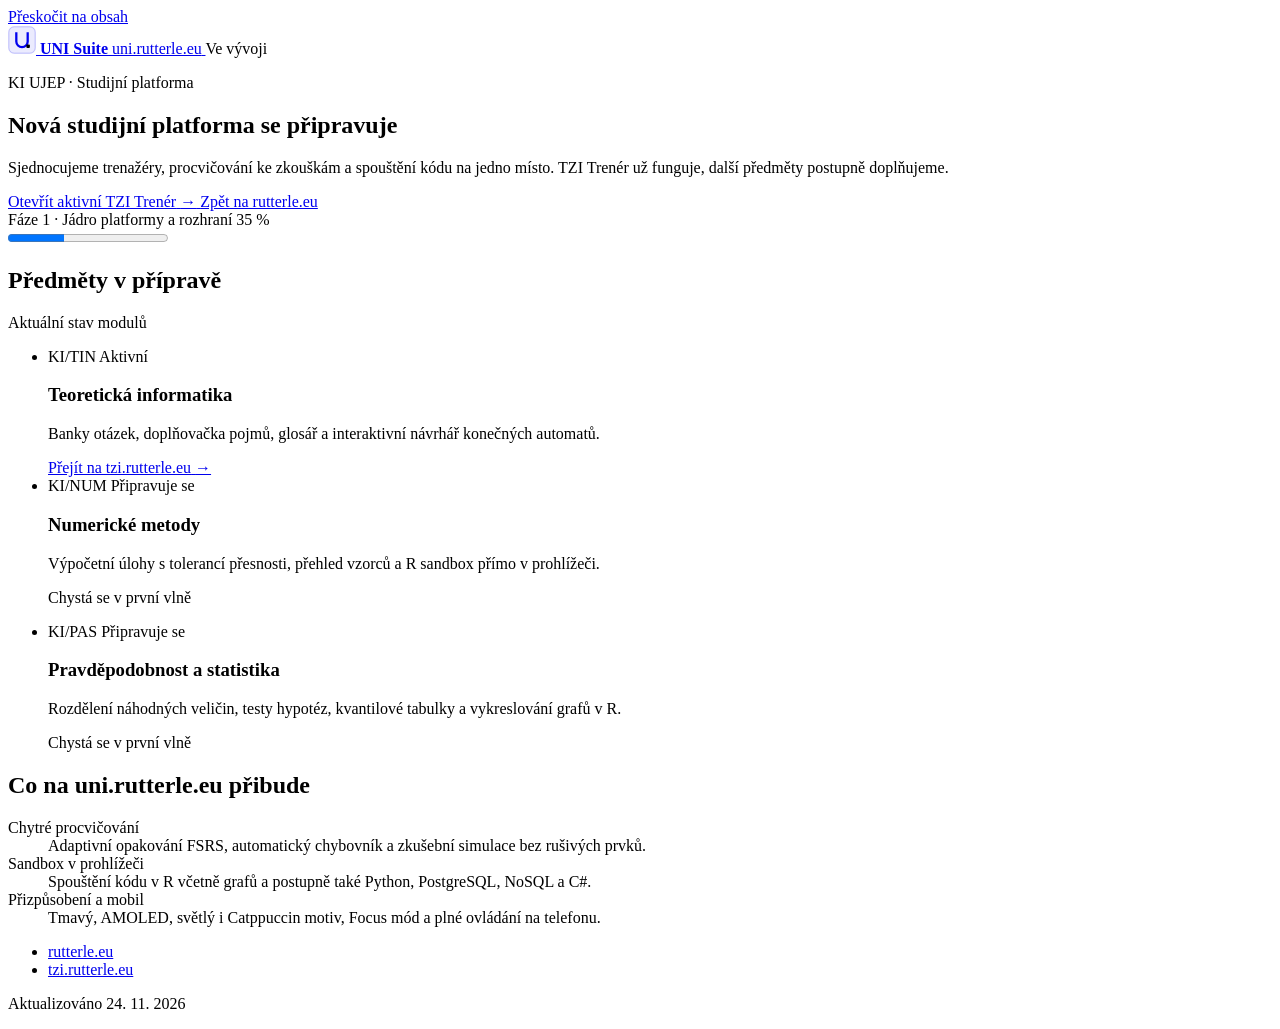
==== under-construction/index.html @ 075f0b14 "feat: under-construction landing page for uni.rutterle.eu" ====
<!DOCTYPE html>
<html lang="cs">
<head>
  <meta charset="utf-8">
  <meta name="viewport" content="width=device-width, initial-scale=1, viewport-fit=cover">
  <meta name="color-scheme" content="dark light">
  <meta name="theme-color" content="#09090b" media="(prefers-color-scheme: dark)">
  <meta name="theme-color" content="#f8fafc" media="(prefers-color-scheme: light)">
  <meta name="description" content="UNI Suite (uni.rutterle.eu) — studijní trenažér a interaktivní sandbox pro předměty KI UJEP. Platforma se připravuje.">
  <title>Připravujeme | UNI Suite</title>
  <link rel="icon" href="/favicon.svg" type="image/svg+xml">
  <link rel="preconnect" href="https://fonts.googleapis.com">
  <link rel="preconnect" href="https://fonts.gstatic.com" crossorigin>
  <link rel="stylesheet" href="https://fonts.googleapis.com/css2?family=Bricolage+Grotesque:opsz,wght@12..96,600;12..96,700&family=IBM+Plex+Sans:wght@400;500;600&family=JetBrains+Mono:wght@400;500&display=swap">
  <link rel="stylesheet" href="/style.css">
</head>
<body>
  <a class="skip-link visually-hidden" href="#main-content">Přeskočit na obsah</a>

  <div class="shell">
    <header class="site-header">
      <a class="brand" href="/" aria-current="page">
        <svg class="brand-mark" viewBox="0 0 32 32" width="28" height="28" aria-hidden="true">
          <rect width="32" height="32" rx="7" fill="currentColor" fill-opacity="0.08"/>
          <rect x="1" y="1" width="30" height="30" rx="6" fill="none" stroke="currentColor" stroke-opacity="0.22" stroke-width="1"/>
          <path d="M9.5 8.5v9.25a6.5 6.5 0 0 0 13 0V8.5" fill="none" stroke="currentColor" stroke-width="2.6" stroke-linecap="square"/>
          <rect class="brand-mark-accent" x="21" y="21" width="4" height="4" rx="1"/>
        </svg>
        <span class="brand-text">
          <strong class="brand-name">UNI Suite</strong>
          <span class="brand-host">uni.rutterle.eu</span>
        </span>
      </a>
      <span class="status-pill">
        <span class="status-dot" aria-hidden="true"></span>
        <span>Ve vývoji</span>
      </span>
    </header>

    <main id="main-content" class="page-main">
      <section class="hero" aria-labelledby="hero-title">
        <p class="eyebrow">KI UJEP · Studijní platforma</p>
        <h1 id="hero-title" tabindex="-1">Nová studijní platforma se připravuje</h1>
        <p class="lead">
          Sjednocujeme trenažéry, procvičování ke zkouškám a spouštění kódu na jedno místo.
          TZI Trenér už funguje, další předměty postupně doplňujeme.
        </p>

        <div class="hero-actions">
          <a class="btn btn-primary" href="https://tzi.rutterle.eu">
            <span>Otevřít aktivní TZI Trenér</span>
            <span aria-hidden="true">→</span>
          </a>
          <a class="btn btn-secondary" href="https://rutterle.eu">Zpět na rutterle.eu</a>
        </div>

        <div class="build-meter">
          <div class="build-meter-head">
            <label for="launch-progress">Fáze 1 · Jádro platformy a rozhraní</label>
            <span class="mono-meta">35 %</span>
          </div>
          <progress id="launch-progress" value="35" max="100">35 %</progress>
        </div>
      </section>

      <section class="subjects" aria-labelledby="subjects-title">
        <div class="section-head">
          <h2 id="subjects-title">Předměty v přípravě</h2>
          <p class="section-note">Aktuální stav modulů</p>
        </div>

        <div class="subject-grid-wrap">
          <ul class="subject-grid">
            <li>
              <article class="subject-card subject-card-live">
                <div class="card-top">
                  <span class="subject-code">KI/TIN</span>
                  <span class="badge badge-live">Aktivní</span>
                </div>
                <h3>Teoretická informatika</h3>
                <p>Banky otázek, doplňovačka pojmů, glosář a interaktivní návrhář konečných automatů.</p>
                <a class="card-link" href="https://tzi.rutterle.eu">
                  <span>Přejít na tzi.rutterle.eu</span>
                  <span aria-hidden="true">→</span>
                </a>
              </article>
            </li>

            <li>
              <article class="subject-card">
                <div class="card-top">
                  <span class="subject-code">KI/NUM</span>
                  <span class="badge badge-soon">Připravuje se</span>
                </div>
                <h3>Numerické metody</h3>
                <p>Výpočetní úlohy s tolerancí přesnosti, přehled vzorců a R sandbox přímo v prohlížeči.</p>
                <p class="card-meta">Chystá se v první vlně</p>
              </article>
            </li>

            <li>
              <article class="subject-card">
                <div class="card-top">
                  <span class="subject-code">KI/PAS</span>
                  <span class="badge badge-soon">Připravuje se</span>
                </div>
                <h3>Pravděpodobnost a statistika</h3>
                <p>Rozdělení náhodných veličin, testy hypotéz, kvantilové tabulky a vykreslování grafů v R.</p>
                <p class="card-meta">Chystá se v první vlně</p>
              </article>
            </li>
          </ul>
        </div>
      </section>

      <section class="notes" aria-labelledby="notes-title">
        <h2 id="notes-title">Co na uni.rutterle.eu přibude</h2>
        <dl class="feature-list">
          <div class="feature-item">
            <dt>Chytré procvičování</dt>
            <dd>Adaptivní opakování FSRS, automatický chybovník a zkušební simulace bez rušivých prvků.</dd>
          </div>
          <div class="feature-item">
            <dt>Sandbox v prohlížeči</dt>
            <dd>Spouštění kódu v R včetně grafů a postupně také Python, PostgreSQL, NoSQL a C#.</dd>
          </div>
          <div class="feature-item">
            <dt>Přizpůsobení a mobil</dt>
            <dd>Tmavý, AMOLED, světlý i Catppuccin motiv, Focus mód a plné ovládání na telefonu.</dd>
          </div>
        </dl>
      </section>
    </main>

    <footer class="site-footer">
      <nav aria-label="Související odkazy">
        <ul class="footer-links">
          <li><a href="https://rutterle.eu">rutterle.eu</a></li>
          <li><a href="https://tzi.rutterle.eu">tzi.rutterle.eu</a></li>
        </ul>
      </nav>
      <p class="footer-meta">Aktualizováno <time datetime="2026-11-24">24. 11. 2026</time></p>
    </footer>
  </div>
</body>
</html>
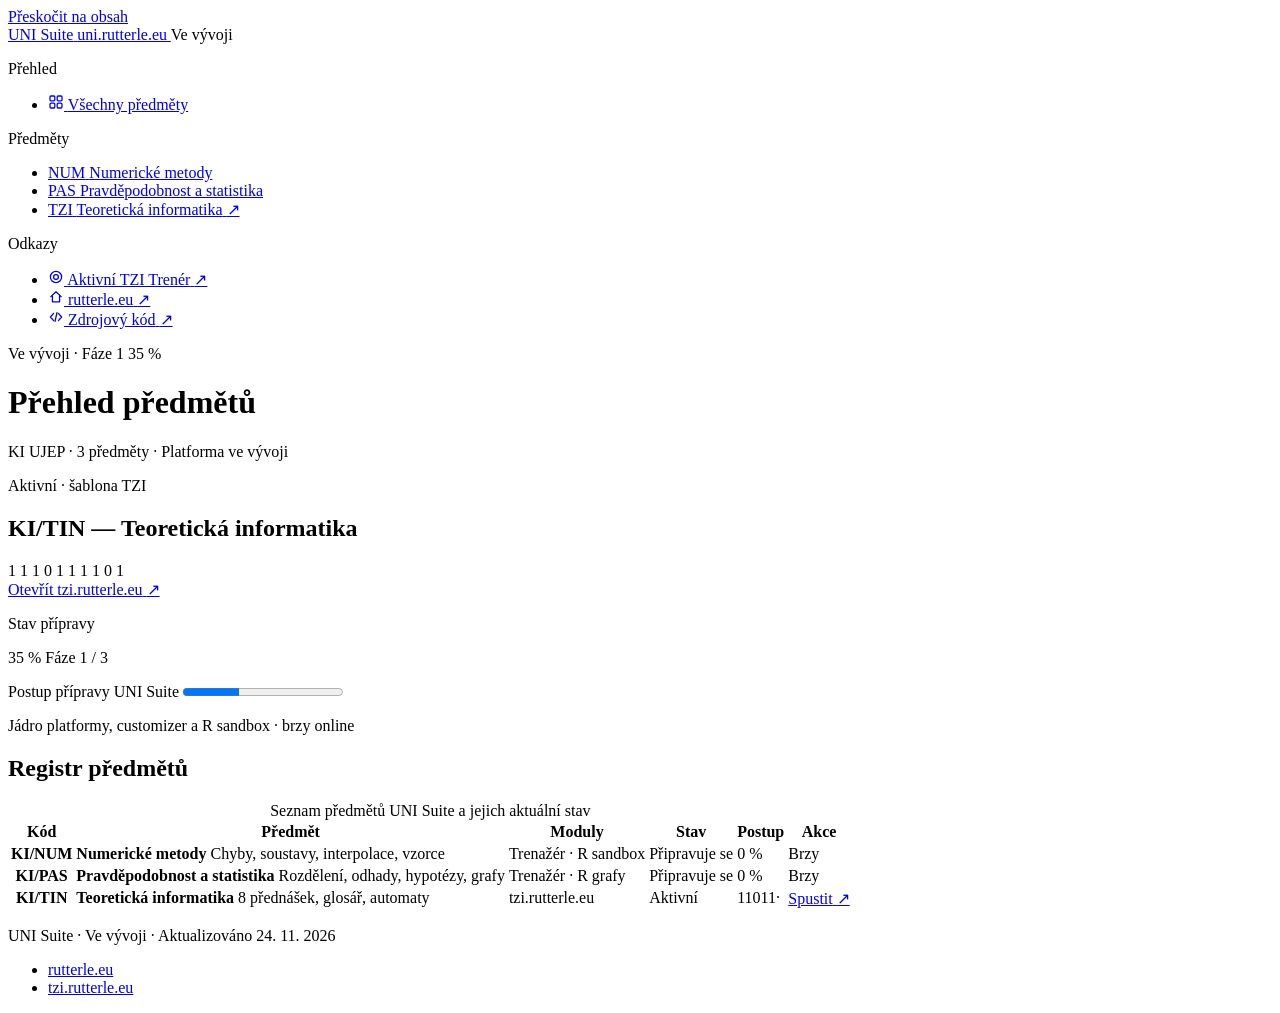
==== commit 63e68df2: "feat(under-construction): match Variant C Engineering Notebook Rail mockup" ====
--- a/under-construction/index.html
+++ b/under-construction/index.html
@@ -4,143 +4,261 @@
   <meta charset="utf-8">
   <meta name="viewport" content="width=device-width, initial-scale=1, viewport-fit=cover">
   <meta name="color-scheme" content="dark light">
-  <meta name="theme-color" content="#09090b" media="(prefers-color-scheme: dark)">
+  <meta name="theme-color" content="#111214" media="(prefers-color-scheme: dark)">
   <meta name="theme-color" content="#f8fafc" media="(prefers-color-scheme: light)">
-  <meta name="description" content="UNI Suite (uni.rutterle.eu) — studijní trenažér a interaktivní sandbox pro předměty KI UJEP. Platforma se připravuje.">
-  <title>Připravujeme | UNI Suite</title>
-  <link rel="icon" href="/favicon.svg" type="image/svg+xml">
+  <meta name="description" content="UNI Suite (uni.rutterle.eu) — studijní trenažéry pro předměty KI UJEP. Přehled předmětů a stav přípravy platformy.">
+  <title>Přehled předmětů | UNI Suite</title>
+  <link rel="icon" href="/favicon.svg?v=3" type="image/svg+xml">
   <link rel="preconnect" href="https://fonts.googleapis.com">
   <link rel="preconnect" href="https://fonts.gstatic.com" crossorigin>
-  <link rel="stylesheet" href="https://fonts.googleapis.com/css2?family=Bricolage+Grotesque:opsz,wght@12..96,600;12..96,700&family=IBM+Plex+Sans:wght@400;500;600&family=JetBrains+Mono:wght@400;500&display=swap">
-  <link rel="stylesheet" href="/style.css">
+  <link rel="stylesheet" href="https://fonts.googleapis.com/css2?family=Inter:wght@400;500;600;700&family=JetBrains+Mono:wght@400;500;600&display=swap">
+  <link rel="stylesheet" href="/style.css?v=3">
 </head>
 <body>
   <a class="skip-link visually-hidden" href="#main-content">Přeskočit na obsah</a>
 
-  <div class="shell">
-    <header class="site-header">
-      <a class="brand" href="/" aria-current="page">
-        <svg class="brand-mark" viewBox="0 0 32 32" width="28" height="28" aria-hidden="true">
-          <rect width="32" height="32" rx="7" fill="currentColor" fill-opacity="0.08"/>
-          <rect x="1" y="1" width="30" height="30" rx="6" fill="none" stroke="currentColor" stroke-opacity="0.22" stroke-width="1"/>
-          <path d="M9.5 8.5v9.25a6.5 6.5 0 0 0 13 0V8.5" fill="none" stroke="currentColor" stroke-width="2.6" stroke-linecap="square"/>
-          <rect class="brand-mark-accent" x="21" y="21" width="4" height="4" rx="1"/>
-        </svg>
-        <span class="brand-text">
-          <strong class="brand-name">UNI Suite</strong>
+  <div class="workspace">
+    <aside class="rail" aria-label="Postranní panel">
+      <header class="rail-header">
+        <a class="brand" href="/" aria-current="page">
+          <span class="brand-name">UNI Suite</span>
           <span class="brand-host">uni.rutterle.eu</span>
+        </a>
+        <span class="mobile-status">
+          <span class="dot dot-warn" aria-hidden="true"></span>
+          <span>Ve vývoji</span>
         </span>
-      </a>
-      <span class="status-pill">
-        <span class="status-dot" aria-hidden="true"></span>
-        <span>Ve vývoji</span>
-      </span>
-    </header>
-
-    <main id="main-content" class="page-main">
-      <section class="hero" aria-labelledby="hero-title">
-        <p class="eyebrow">KI UJEP · Studijní platforma</p>
-        <h1 id="hero-title" tabindex="-1">Nová studijní platforma se připravuje</h1>
-        <p class="lead">
-          Sjednocujeme trenažéry, procvičování ke zkouškám a spouštění kódu na jedno místo.
-          TZI Trenér už funguje, další předměty postupně doplňujeme.
-        </p>
-
-        <div class="hero-actions">
-          <a class="btn btn-primary" href="https://tzi.rutterle.eu">
-            <span>Otevřít aktivní TZI Trenér</span>
-            <span aria-hidden="true">→</span>
-          </a>
-          <a class="btn btn-secondary" href="https://rutterle.eu">Zpět na rutterle.eu</a>
-        </div>
-
-        <div class="build-meter">
-          <div class="build-meter-head">
-            <label for="launch-progress">Fáze 1 · Jádro platformy a rozhraní</label>
-            <span class="mono-meta">35 %</span>
-          </div>
-          <progress id="launch-progress" value="35" max="100">35 %</progress>
-        </div>
-      </section>
-
-      <section class="subjects" aria-labelledby="subjects-title">
-        <div class="section-head">
-          <h2 id="subjects-title">Předměty v přípravě</h2>
-          <p class="section-note">Aktuální stav modulů</p>
-        </div>
-
-        <div class="subject-grid-wrap">
-          <ul class="subject-grid">
-            <li>
-              <article class="subject-card subject-card-live">
-                <div class="card-top">
-                  <span class="subject-code">KI/TIN</span>
-                  <span class="badge badge-live">Aktivní</span>
-                </div>
-                <h3>Teoretická informatika</h3>
-                <p>Banky otázek, doplňovačka pojmů, glosář a interaktivní návrhář konečných automatů.</p>
-                <a class="card-link" href="https://tzi.rutterle.eu">
-                  <span>Přejít na tzi.rutterle.eu</span>
-                  <span aria-hidden="true">→</span>
-                </a>
-              </article>
-            </li>
-
-            <li>
-              <article class="subject-card">
-                <div class="card-top">
-                  <span class="subject-code">KI/NUM</span>
-                  <span class="badge badge-soon">Připravuje se</span>
-                </div>
-                <h3>Numerické metody</h3>
-                <p>Výpočetní úlohy s tolerancí přesnosti, přehled vzorců a R sandbox přímo v prohlížeči.</p>
-                <p class="card-meta">Chystá se v první vlně</p>
-              </article>
-            </li>
-
-            <li>
-              <article class="subject-card">
-                <div class="card-top">
-                  <span class="subject-code">KI/PAS</span>
-                  <span class="badge badge-soon">Připravuje se</span>
-                </div>
-                <h3>Pravděpodobnost a statistika</h3>
-                <p>Rozdělení náhodných veličin, testy hypotéz, kvantilové tabulky a vykreslování grafů v R.</p>
-                <p class="card-meta">Chystá se v první vlně</p>
-              </article>
-            </li>
-          </ul>
-        </div>
-      </section>
-
-      <section class="notes" aria-labelledby="notes-title">
-        <h2 id="notes-title">Co na uni.rutterle.eu přibude</h2>
-        <dl class="feature-list">
-          <div class="feature-item">
-            <dt>Chytré procvičování</dt>
-            <dd>Adaptivní opakování FSRS, automatický chybovník a zkušební simulace bez rušivých prvků.</dd>
-          </div>
-          <div class="feature-item">
-            <dt>Sandbox v prohlížeči</dt>
-            <dd>Spouštění kódu v R včetně grafů a postupně také Python, PostgreSQL, NoSQL a C#.</dd>
-          </div>
-          <div class="feature-item">
-            <dt>Přizpůsobení a mobil</dt>
-            <dd>Tmavý, AMOLED, světlý i Catppuccin motiv, Focus mód a plné ovládání na telefonu.</dd>
-          </div>
-        </dl>
-      </section>
-    </main>
-
-    <footer class="site-footer">
-      <nav aria-label="Související odkazy">
-        <ul class="footer-links">
-          <li><a href="https://rutterle.eu">rutterle.eu</a></li>
-          <li><a href="https://tzi.rutterle.eu">tzi.rutterle.eu</a></li>
-        </ul>
+      </header>
+
+      <nav class="rail-nav" aria-label="Hlavní">
+        <div class="rail-group">
+          <p class="rail-label">Přehled</p>
+          <ul class="rail-list">
+            <li>
+              <a class="rail-item rail-item-active" href="/" aria-current="page">
+                <svg class="rail-icon" viewBox="0 0 20 20" width="16" height="16" aria-hidden="true">
+                  <rect x="2.5" y="2.5" width="6" height="6" rx="1.25" fill="none" stroke="currentColor" stroke-width="1.6"/>
+                  <rect x="11.5" y="2.5" width="6" height="6" rx="1.25" fill="none" stroke="currentColor" stroke-width="1.6"/>
+                  <rect x="2.5" y="11.5" width="6" height="6" rx="1.25" fill="none" stroke="currentColor" stroke-width="1.6"/>
+                  <rect x="11.5" y="11.5" width="6" height="6" rx="1.25" fill="none" stroke="currentColor" stroke-width="1.6"/>
+                </svg>
+                <span>Všechny předměty</span>
+              </a>
+            </li>
+          </ul>
+        </div>
+
+        <div class="rail-group">
+          <p class="rail-label">Předměty</p>
+          <ul class="rail-list">
+            <li>
+              <a class="rail-item" href="#subject-num">
+                <span class="dot dot-warn" aria-hidden="true"></span>
+                <span class="code-short code-warn">NUM</span>
+                <span class="rail-item-title">Numerické metody</span>
+              </a>
+            </li>
+            <li>
+              <a class="rail-item" href="#subject-pas">
+                <span class="dot dot-warn" aria-hidden="true"></span>
+                <span class="code-short code-warn">PAS</span>
+                <span class="rail-item-title">Pravděpodobnost a statistika</span>
+              </a>
+            </li>
+            <li>
+              <a class="rail-item rail-item-live" href="https://tzi.rutterle.eu">
+                <span class="dot dot-ok" aria-hidden="true"></span>
+                <span class="code-short code-ok">TZI</span>
+                <span class="rail-item-title">Teoretická informatika</span>
+                <span class="rail-ext" aria-hidden="true">↗</span>
+              </a>
+            </li>
+          </ul>
+        </div>
+
+        <div class="rail-group rail-group-links">
+          <p class="rail-label">Odkazy</p>
+          <ul class="rail-list">
+            <li>
+              <a class="rail-item" href="https://tzi.rutterle.eu">
+                <svg class="rail-icon" viewBox="0 0 20 20" width="16" height="16" aria-hidden="true">
+                  <circle cx="10" cy="10" r="7" fill="none" stroke="currentColor" stroke-width="1.6"/>
+                  <circle cx="10" cy="10" r="3" fill="none" stroke="currentColor" stroke-width="1.6"/>
+                </svg>
+                <span>Aktivní TZI Trenér</span>
+                <span class="rail-ext" aria-hidden="true">↗</span>
+              </a>
+            </li>
+            <li>
+              <a class="rail-item" href="https://rutterle.eu">
+                <svg class="rail-icon" viewBox="0 0 20 20" width="16" height="16" aria-hidden="true">
+                  <path d="M3.5 9.5L10 3.5l6.5 6M5.5 8.5v7.5h9V8.5" fill="none" stroke="currentColor" stroke-width="1.6" stroke-linecap="round" stroke-linejoin="round"/>
+                </svg>
+                <span>rutterle.eu</span>
+                <span class="rail-ext" aria-hidden="true">↗</span>
+              </a>
+            </li>
+            <li>
+              <a class="rail-item" href="https://github.com/Richieee-0006/uni-suite">
+                <svg class="rail-icon" viewBox="0 0 20 20" width="16" height="16" aria-hidden="true">
+                  <path d="M7 14.5l-4-4.5 4-4.5M13 5.5l4 4.5-4 4.5M11.2 4.5L8.8 15.5" fill="none" stroke="currentColor" stroke-width="1.6" stroke-linecap="round" stroke-linejoin="round"/>
+                </svg>
+                <span>Zdrojový kód</span>
+                <span class="rail-ext" aria-hidden="true">↗</span>
+              </a>
+            </li>
+          </ul>
+        </div>
       </nav>
-      <p class="footer-meta">Aktualizováno <time datetime="2026-11-24">24. 11. 2026</time></p>
-    </footer>
+
+      <div class="rail-footer">
+        <span class="rail-footer-state">
+          <span class="dot dot-warn" aria-hidden="true"></span>
+          <span>Ve vývoji · Fáze 1</span>
+        </span>
+        <span class="rail-footer-pct">35 %</span>
+      </div>
+    </aside>
+
+    <div class="canvas">
+      <main id="main-content" class="page-main">
+        <div class="page-intro">
+          <h1 tabindex="-1">Přehled předmětů</h1>
+          <p class="page-subtitle">KI UJEP · 3 předměty · Platforma ve vývoji</p>
+        </div>
+
+        <section class="summary-grid" aria-label="Aktuální přehled">
+          <article class="panel panel-featured">
+            <p class="chip">Aktivní · šablona TZI</p>
+            <h2 class="featured-title">KI/TIN — Teoretická informatika</h2>
+
+            <div class="matrix" role="img" aria-label="Ukázka binárního postupu 1 1 1 0 1 1 1 1 0 1">
+              <span class="cell cell-ok" aria-hidden="true">1</span>
+              <span class="cell cell-ok" aria-hidden="true">1</span>
+              <span class="cell cell-ok" aria-hidden="true">1</span>
+              <span class="cell cell-miss" aria-hidden="true">0</span>
+              <span class="cell cell-ok" aria-hidden="true">1</span>
+              <span class="cell cell-ok" aria-hidden="true">1</span>
+              <span class="cell cell-ok" aria-hidden="true">1</span>
+              <span class="cell cell-ok" aria-hidden="true">1</span>
+              <span class="cell cell-miss" aria-hidden="true">0</span>
+              <span class="cell cell-ok" aria-hidden="true">1</span>
+            </div>
+
+            <div class="panel-actions">
+              <a class="btn-primary" href="https://tzi.rutterle.eu">
+                <span>Otevřít tzi.rutterle.eu</span>
+                <span aria-hidden="true">↗</span>
+              </a>
+            </div>
+          </article>
+
+          <article class="panel panel-status">
+            <p class="chip">Stav přípravy</p>
+            <p class="metric">
+              <span class="metric-value">35 %</span>
+              <span class="metric-unit">Fáze 1 / 3</span>
+            </p>
+            <div class="progress-wrap">
+              <label class="visually-hidden" for="launch-progress">Postup přípravy UNI Suite</label>
+              <progress id="launch-progress" value="35" max="100">35 %</progress>
+            </div>
+            <p class="status-caption">Jádro platformy, customizer a R sandbox · brzy online</p>
+          </article>
+        </section>
+
+        <div class="registry">
+          <h2 id="registry-title">Registr předmětů</h2>
+
+          <section class="table-wrap" tabindex="0" aria-labelledby="registry-title">
+            <table class="registry-table">
+              <caption class="visually-hidden">Seznam předmětů UNI Suite a jejich aktuální stav</caption>
+              <thead>
+                <tr>
+                  <th scope="col">Kód</th>
+                  <th scope="col">Předmět</th>
+                  <th scope="col">Moduly</th>
+                  <th scope="col">Stav</th>
+                  <th scope="col">Postup</th>
+                  <th scope="col">Akce</th>
+                </tr>
+              </thead>
+              <tbody>
+                <tr id="subject-num">
+                  <th scope="row" class="col-code">KI/NUM</th>
+                  <td data-label="Předmět">
+                    <strong class="row-title">Numerické metody</strong>
+                    <span class="row-desc">Chyby, soustavy, interpolace, vzorce</span>
+                  </td>
+                  <td data-label="Moduly" class="col-muted">Trenažér · R sandbox</td>
+                  <td data-label="Stav">
+                    <span class="state state-warn">
+                      <span class="dot dot-warn" aria-hidden="true"></span>
+                      <span>Připravuje se</span>
+                    </span>
+                  </td>
+                  <td data-label="Postup" class="col-progress">0 %</td>
+                  <td data-label="Akce" class="col-action">
+                    <span class="action-soon">Brzy</span>
+                  </td>
+                </tr>
+
+                <tr id="subject-pas">
+                  <th scope="row" class="col-code">KI/PAS</th>
+                  <td data-label="Předmět">
+                    <strong class="row-title">Pravděpodobnost a statistika</strong>
+                    <span class="row-desc">Rozdělení, odhady, hypotézy, grafy</span>
+                  </td>
+                  <td data-label="Moduly" class="col-muted">Trenažér · R grafy</td>
+                  <td data-label="Stav">
+                    <span class="state state-warn">
+                      <span class="dot dot-warn" aria-hidden="true"></span>
+                      <span>Připravuje se</span>
+                    </span>
+                  </td>
+                  <td data-label="Postup" class="col-progress">0 %</td>
+                  <td data-label="Akce" class="col-action">
+                    <span class="action-soon">Brzy</span>
+                  </td>
+                </tr>
+
+                <tr id="subject-tzi">
+                  <th scope="row" class="col-code">KI/TIN</th>
+                  <td data-label="Předmět">
+                    <strong class="row-title">Teoretická informatika</strong>
+                    <span class="row-desc">8 přednášek, glosář, automaty</span>
+                  </td>
+                  <td data-label="Moduly" class="col-muted">tzi.rutterle.eu</td>
+                  <td data-label="Stav">
+                    <span class="state state-ok">
+                      <span class="dot dot-ok" aria-hidden="true"></span>
+                      <span>Aktivní</span>
+                    </span>
+                  </td>
+                  <td data-label="Postup" class="col-progress col-bits">11011·</td>
+                  <td data-label="Akce" class="col-action">
+                    <a class="action-link" href="https://tzi.rutterle.eu">
+                      <span>Spustit</span>
+                      <span aria-hidden="true">↗</span>
+                    </a>
+                  </td>
+                </tr>
+              </tbody>
+            </table>
+          </section>
+        </div>
+      </main>
+
+      <footer class="site-footer">
+        <p>UNI Suite · Ve vývoji · Aktualizováno <time datetime="2026-11-24">24. 11. 2026</time></p>
+        <nav aria-label="Související weby">
+          <ul class="footer-links">
+            <li><a href="https://rutterle.eu">rutterle.eu</a></li>
+            <li><a href="https://tzi.rutterle.eu">tzi.rutterle.eu</a></li>
+          </ul>
+        </nav>
+      </footer>
+    </div>
   </div>
 </body>
 </html>
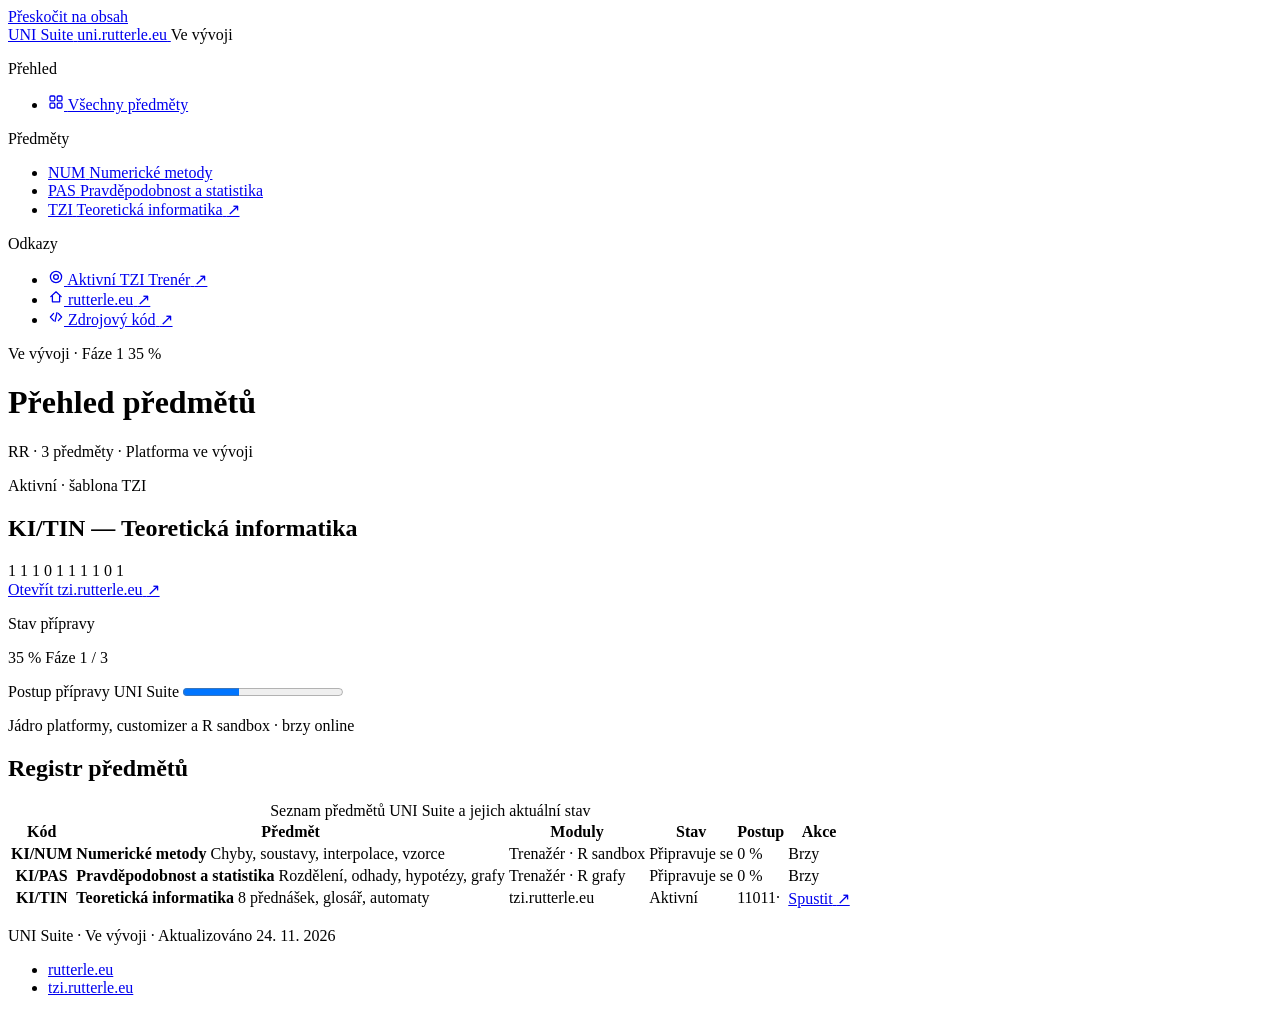
==== commit 45ccc549: "fix(branding): replace KI UJEP branding with RR and unofficial student disclaimer" ====
--- a/under-construction/index.html
+++ b/under-construction/index.html
@@ -6,7 +6,7 @@
   <meta name="color-scheme" content="dark light">
   <meta name="theme-color" content="#111214" media="(prefers-color-scheme: dark)">
   <meta name="theme-color" content="#f8fafc" media="(prefers-color-scheme: light)">
-  <meta name="description" content="UNI Suite (uni.rutterle.eu) — studijní trenažéry pro předměty KI UJEP. Přehled předmětů a stav přípravy platformy.">
+  <meta name="description" content="UNI Suite (uni.rutterle.eu) — neoficiální studentská studijní platforma. Přehled předmětů a stav přípravy platformy.">
   <title>Přehled předmětů | UNI Suite</title>
   <link rel="icon" href="/favicon.svg?v=3" type="image/svg+xml">
   <link rel="preconnect" href="https://fonts.googleapis.com">
@@ -124,7 +124,7 @@
       <main id="main-content" class="page-main">
         <div class="page-intro">
           <h1 tabindex="-1">Přehled předmětů</h1>
-          <p class="page-subtitle">KI UJEP · 3 předměty · Platforma ve vývoji</p>
+          <p class="page-subtitle">RR · 3 předměty · Platforma ve vývoji</p>
         </div>
 
         <section class="summary-grid" aria-label="Aktuální přehled">
